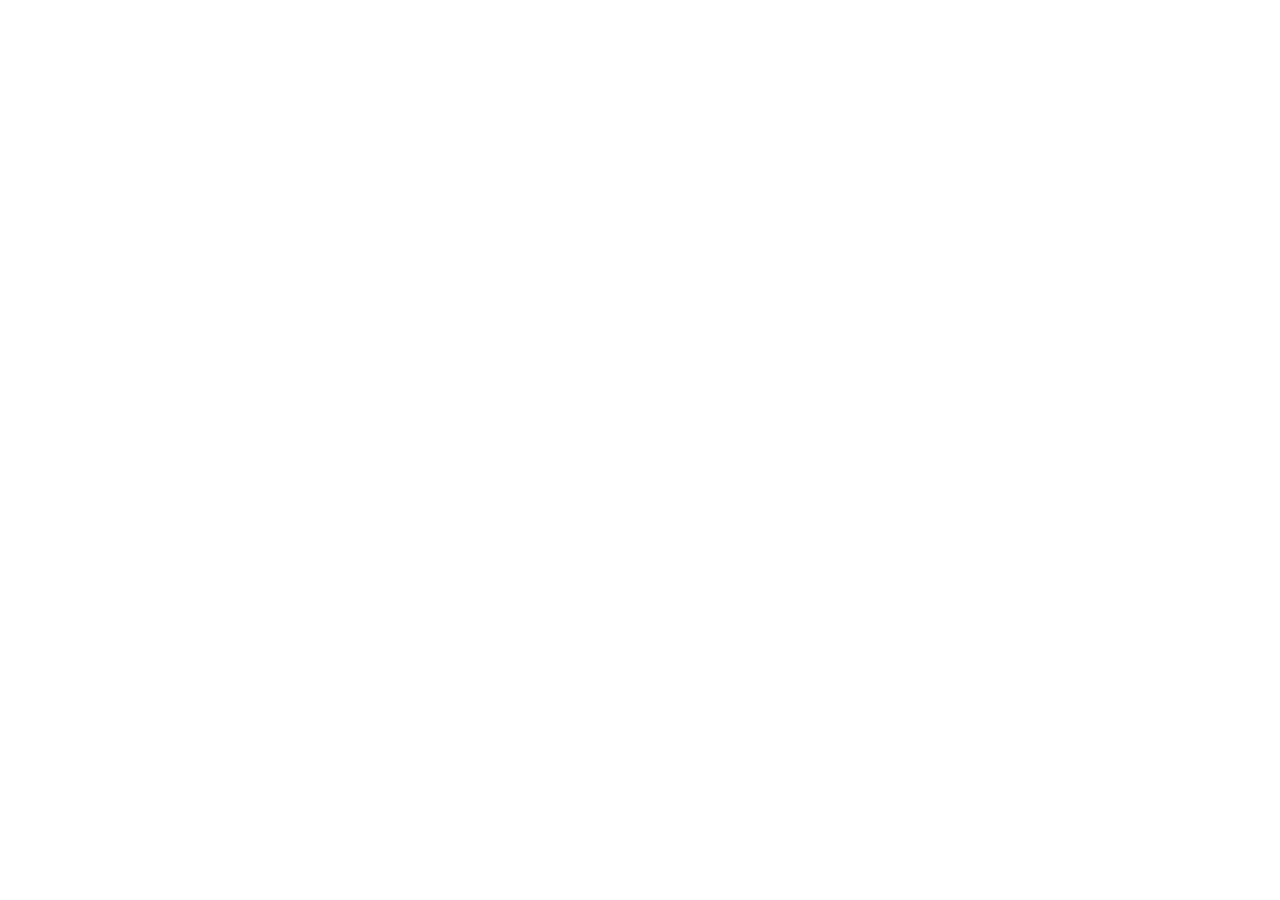
==== experiencia.html @ 4b9c1e17 "Add files via upload" ====
<!DOCTYPE html>
<html lang="en">
<head>
    <meta charset="UTF-8">
    <meta name="viewport" content="width=device-width, initial-scale=1.0">
    <title>Gabriel Del Valle</title>
</head>
<body>
    
</body>
</html>
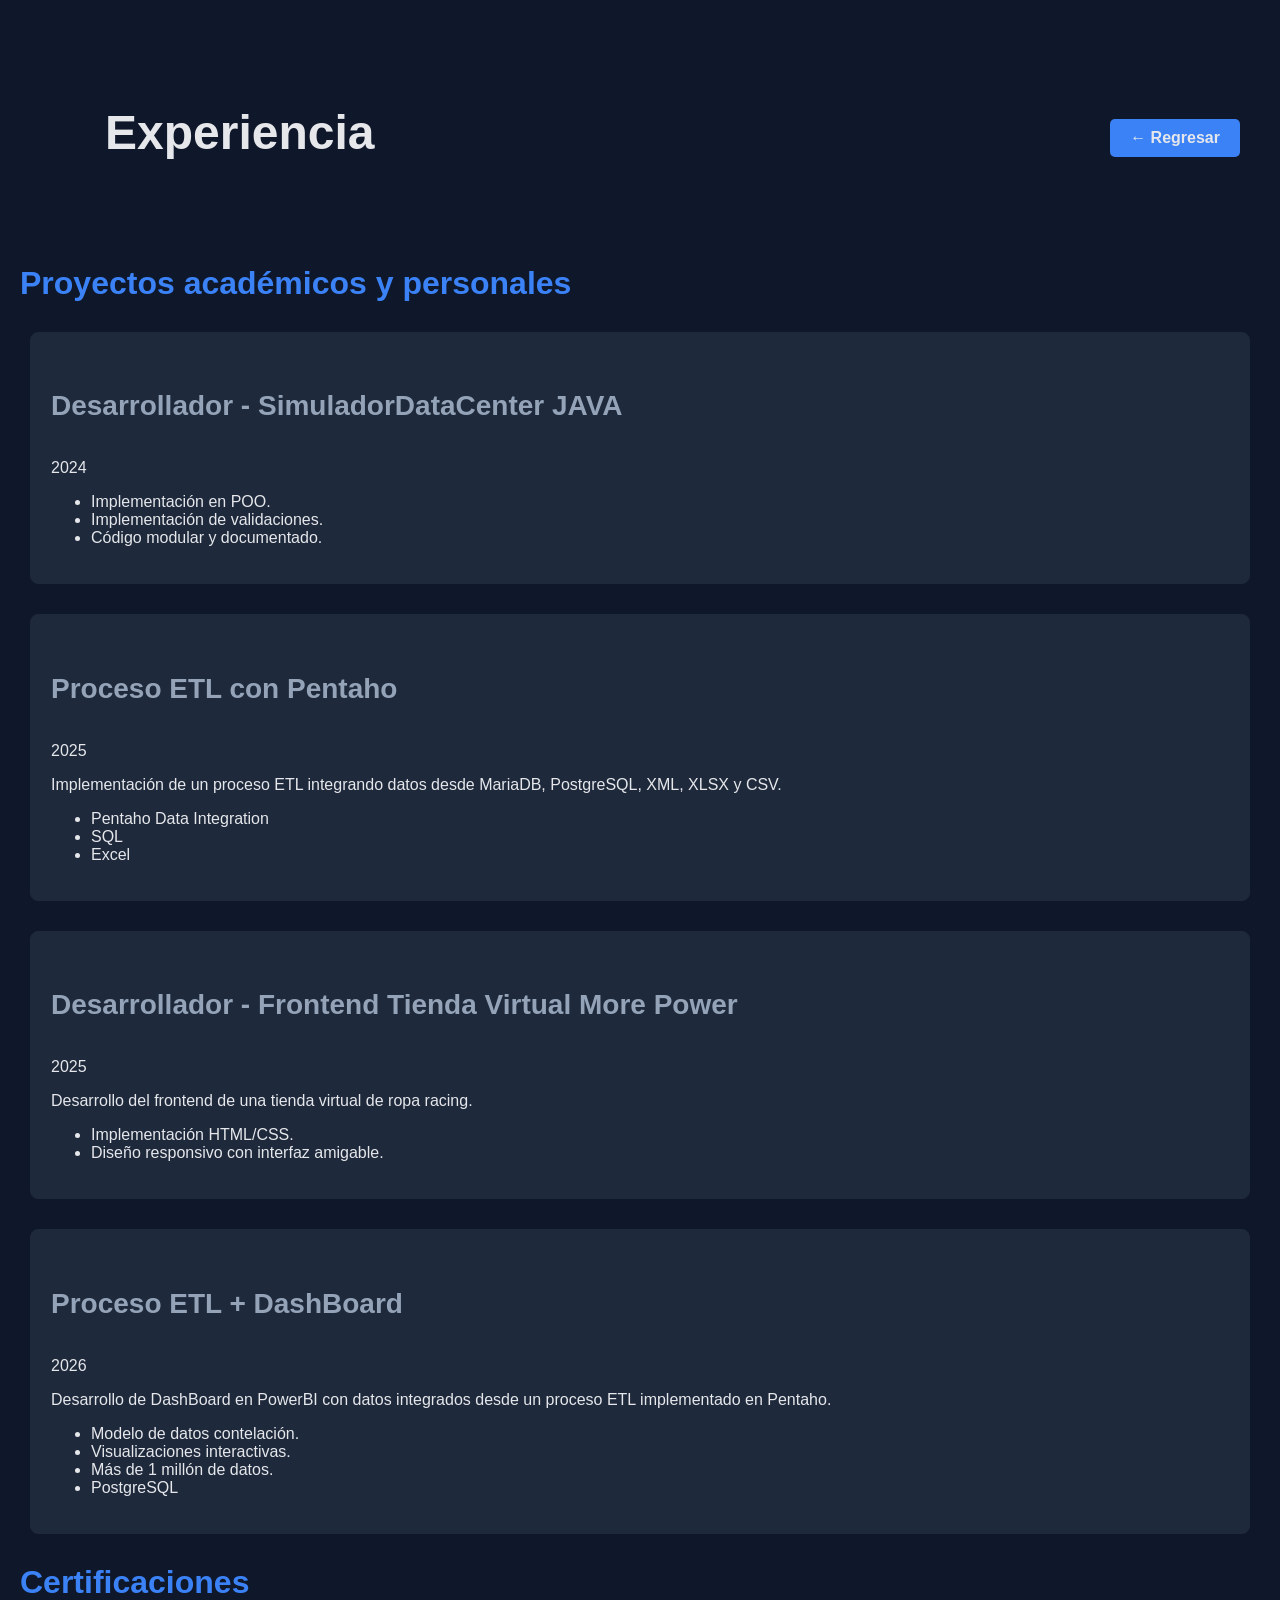
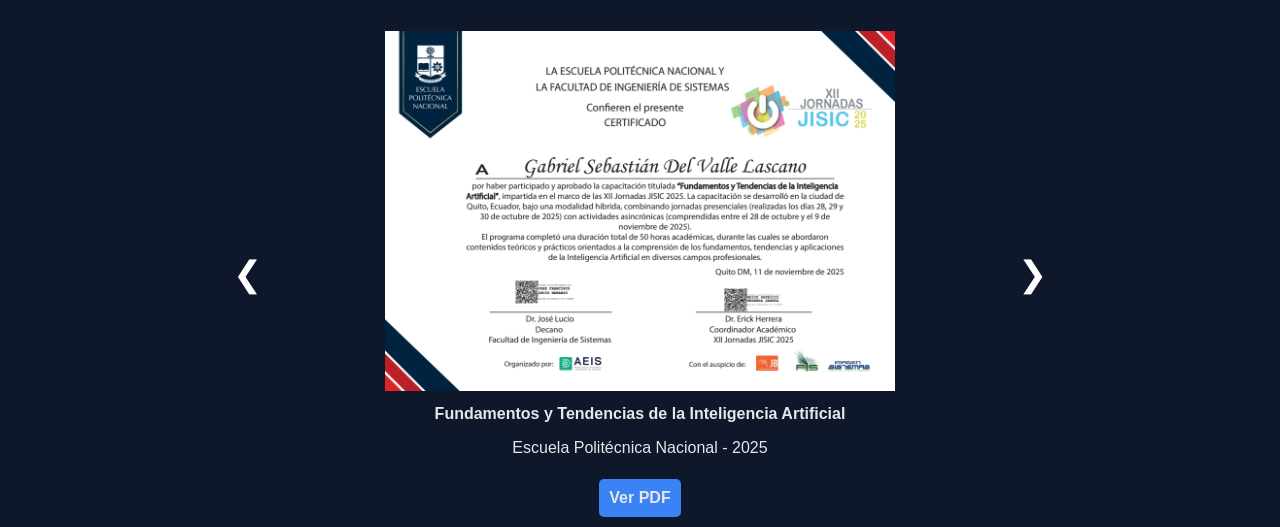
==== commit 11dc1921: "Primer despliegue del portafolio" ====
--- a/experiencia.html
+++ b/experiencia.html
@@ -1,11 +1,145 @@
-<!DOCTYPE html>
-<html lang="en">
-<head>
-    <meta charset="UTF-8">
-    <meta name="viewport" content="width=device-width, initial-scale=1.0">
-    <title>Gabriel Del Valle</title>
-</head>
-<body>
-    
-</body>
+<!DOCTYPE html>
+<html lang="es">
+
+<head>
+    <meta charset="UTF-8">
+    <title>Experiencia | Gabriel Del Valle</title>
+    <link rel="stylesheet" href="css/styles.css">
+</head>
+
+<body>
+
+    <main>
+
+        <section class="experiencia-section">
+            <section class="experiencia-header">
+            <h2 class="section-title">Experiencia</h2>
+            <a href="index.html" class="btn-regresar"> ← Regresar</a>
+            </section>
+            <!-- PROYECTOS -->
+            <section class="experiencia-bloque">
+                <h3>Proyectos académicos y personales</h3>
+
+                <div class="experiencia-card">
+                    <h4>Desarrollador - SimuladorDataCenter JAVA</h4>
+                    <span class="experiencia-fecha">2024</span>
+                    <ul>
+                        <li>Implementación en POO.</li>
+                        <li>Implementación de validaciones.</li>
+                        <li>Código modular y documentado.</li>
+                    </ul>
+                </div>
+
+                <div class="experiencia-card">
+                    <h4>Proceso ETL con Pentaho</h4>
+                    <span class="experiencia-fecha">2025</span>
+                    <p>
+                        Implementación de un proceso ETL integrando datos desde MariaDB, PostgreSQL, XML, XLSX y CSV.
+                    </p>
+                    <ul>
+                        <li>Pentaho Data Integration</li>
+                        <li>SQL</li>
+                        <li>Excel</li>
+                    </ul>
+                </div>
+
+                <div class="experiencia-card">
+                    <h4>Desarrollador - Frontend Tienda Virtual More Power</h4>
+                    <span class="experiencia-fecha">2025</span>
+                    <p>
+                        Desarrollo del frontend de una tienda virtual de ropa racing.
+                    <ul>
+                        <li>Implementación HTML/CSS.</li>
+                        <li>Diseño responsivo con interfaz amigable.</li>
+                    </ul>
+                </div>
+
+                <div class="experiencia-card">
+                    <h4>Proceso ETL + DashBoard</h4>
+                    <span class="experiencia-fecha">2026</span>
+                    <p>
+                        Desarrollo de DashBoard en PowerBI con datos integrados desde un proceso ETL implementado en Pentaho.
+                    <ul>
+                        <li>Modelo de datos contelación.</li>
+                        <li>Visualizaciones interactivas.</li>
+                        <li>Más de 1 millón de datos.</li>
+                        <li>PostgreSQL</li>
+                    </ul>
+                </div>
+
+
+
+            </section>
+
+
+            <!-- CERTIFICACIONES -->
+            <section class="experiencia-bloque">
+                <h3>Certificaciones</h3>
+
+                <div class="slider-certificados">
+
+                    <button class="slider-btn prev" onclick="moverSlide(-1)">&#10094;</button>
+
+                    <div class="slider-viewport">
+                        <div class="slider-track" id="sliderTrack">
+
+                            <!-- CERTIFICADO 1 -->
+                            <div class="certificacion-slide">
+                                <img src="certificados/JISIC2025.png" alt="Certificado JISIC2025">
+                                <h4>Fundamentos y Tendencias de la Inteligencia Artificial</h4>
+                                <p>Escuela Politécnica Nacional - 2025</p>
+                                <a class="btn-ver" href="certificados/JISIC2025.pdf" target="_blank">Ver PDF</a>
+                            </div>
+
+                            <!-- CERTIFICADO 2 -->
+                            <div class="certificacion-slide">
+                                <img src="certificados/DataScienceEssentialswithPython_Gabriel Del Valle.png"
+                                    alt="Certificado Ciencia de Datos con Python">
+                                <h4>Data Science Essentials with Python</h4>
+                                <p>Cisco · 2025</p>
+                                <a class="btn-ver" href="certificados/DataScienceEssentialswithPython_Gabriel Del Valle.pdf"
+                                    target="_blank">Ver PDF</a>
+                            </div>
+
+                            <!-- AGREGA MÁS AQUÍ -->
+                            <div class="certificacion-slide">
+                                <img src="certificados/DataAnalyticsEssentials_Gabriel Del Valle.png"
+                                    alt="Certificado Ciencia de Datos con Python">
+                                <h4>Data Analytics Essentials</h4>
+                                <p>Cisco · 2025</p>
+                                <a class="btn-ver" href="certificados/DataAnalyticsEssentialsUpdate20250919-31-7cfioe.pdf"
+                                    target="_blank">Ver PDF</a>
+                            </div>
+
+                        </div>
+                    </div>
+
+                    <button class="slider-btn next" onclick="moverSlide(1)">&#10095;</button>
+
+                </div>
+            </section>
+    </main>
+
+    <script>
+        let indice = 0;
+        const anchoSlide = 720;
+
+        function moverSlide(direccion) {
+            const track = document.getElementById("sliderTrack");
+            const slides = document.querySelectorAll(".certificacion-slide");
+            const totalSlides = slides.length;
+
+            indice += direccion;
+
+            if (indice < 0) indice = totalSlides - 1;
+            if (indice >= totalSlides) indice = 0;
+
+            track.style.transform = `translateX(-${indice * anchoSlide}px)`;
+        }
+    </script>
+
+
+
+</body>
+
 </html>
--- a/css/styles.css
+++ b/css/styles.css
@@ -0,0 +1,459 @@
+:root{
+    --color-fondo: #0F172A;
+    --color-fondo-claro: #1E293B;
+    --color-texto: #E5E7EB;
+    --color-texto-oscuro: #94A3B8;
+    --color-acentos: #3B82F6;
+    --color-detalles: #60A5FA;
+    --funte-principal: 'Inter', sans-serif;;
+    
+}
+
+*{
+    font-family: var(--funte-principal);
+}
+
+body{
+    margin: 0;
+    padding: 0;
+    background-color: var(--color-fondo);
+}
+
+hr{
+    background-color: var(--color-acentos);
+}
+
+
+.nav-contacto{
+    background-color: var(--color-fondo-claro);
+    color: var(--color-texto-oscuro);
+    padding: 20px 20px;
+    margin: 0 0;
+}
+
+.nav-contacto ul{
+    background-color: var(--color-fondo-claro);
+    text-decoration: none;
+    display: flex;
+    gap: 40px;
+    justify-content:space-between;
+    margin: 0;
+    padding: 0 ;
+}
+.nav-contacto ul a{
+    text-decoration: none;
+    background: var(--color-fondo-claro);
+    color: var(--color-texto);
+    padding: 10px;
+    margin: 0;
+}
+
+.nav-contacto ul a img{
+    width: 32px;
+    height: 32px;
+    vertical-align: middle;
+    margin-right: 8px;
+}
+
+.nav-contacto ul a:hover{
+    color: var(--color-acentos);
+}
+
+
+
+.informacion{
+    background-color: var(--color-fondo);
+    color: var(--color-texto);
+    padding: 15px;
+}
+
+.informacion h2{
+    font-size: 36px;
+    font-weight: bold;
+    color: var(--color-texto-oscuro);
+}
+
+.contenedor-informacion{
+    display: grid;
+    grid-template-columns: 1fr 2fr;
+    padding: 20px;
+    align-items: center;
+}
+
+.contenedor-informacion img{
+    border-radius: 50%;
+    /* Make image square and center it inside its grid cell */
+    width: 250px;
+    height: 250px;
+    border: 5px solid var(--color-acentos);
+    justify-self: center;
+    display: block;
+    margin: 0 auto;
+}
+.contenedor-informacion h4{
+    color: var(--color-texto-oscuro);
+    font-size: 24px;
+    font-weight: bold;
+}
+.contenedor-informacion p{
+    font-size: 18px;
+    line-height: 1.6;
+    text-align: justify;
+}
+
+
+.experiencia{
+    background: var(--color-fondo);
+    display: grid;
+    grid-template-columns: repeat(auto-fit, minmax(250px, 1fr));
+    gap: 20px;
+    padding: 20px;
+}
+
+.card-experiencia{
+    display: grid;
+    grid-template-columns: 1fr;
+    background-color: var(--color-fondo-claro);
+    border-radius: 8px; 
+    margin: 20px;
+    padding: 20px;
+    text-align: center;
+    justify-self: center;   
+    box-shadow: 0 4px 8px rgba(0, 0, 0, 0.1);
+}
+
+.card-experiencia h3{
+    color: var(--color-acentos);
+    font-size: 24px;
+    margin-bottom: 10px;
+}
+
+.card-experiencia img{
+    width: 250px;
+    height: 250px;
+    padding: 10px;
+}
+
+.separador{
+    border: 2px solid var(--color-fondo-claro);
+}
+
+.experiencia-header, .portafolio-header{
+    display: flex;
+    justify-content: space-between;
+    align-items: center;
+    padding: 20px;
+    margin: 20px;
+}
+
+.btn-experiencia{
+    background-color: var(--color-acentos);
+    color: var(--color-texto);
+    padding: 10px 20px;
+    text-decoration: none;
+    border-radius: 5px;
+    font-weight: bold;
+    display: inline-block;
+    margin-top: 10px;
+}
+
+.btn-experiencia:hover{
+    background-color: var(--color-detalles);
+    color: #0F172A;
+}
+
+
+.btn-regresar{
+    margin-left: 20px;
+    margin-top: 30px;
+    padding: 10px 20px;
+    background-color: var(--color-acentos);
+    color: var(--color-texto);
+    padding: 10px 20px;
+    text-decoration: none;
+    border-radius: 5px;
+    font-weight: bold;
+    display: inline-block;
+    margin-top: 10px;
+}
+
+.btn-regresar:hover{
+    background-color: var(--color-detalles);
+    color: #0F172A;
+}
+
+/* =========================
+   SECCIÓN SOBRE MÍ (TABLA)
+   ========================= */
+
+.about-section {
+    background-color: var(--color-fondo);
+    color: var(--color-texto);
+    padding: 40px 20px;
+}
+
+.about-container {
+    max-width: 1000px;
+    margin: 0 auto;
+}
+
+.section-title {
+    font-size: 36px;
+    font-weight: bold;
+    color: var(--color-texto-oscuro);
+    margin-bottom: 20px;
+}
+
+.about-intro {
+    font-size: 18px;
+    line-height: 1.6;
+    color: var(--color-texto);
+    margin-bottom: 30px;
+    max-width: 800px;
+}
+
+/* Wrapper para responsive */
+.about-table-wrapper {
+    overflow-x: auto;
+}
+
+/* Tabla */
+.about-table {
+    width: 100%;
+    border-collapse: collapse;
+    background-color: var(--color-fondo-claro);
+    border-radius: 8px;
+    overflow: hidden;
+}
+
+/* Filas */
+.about-table tr {
+    border-bottom: 1px solid rgba(255, 255, 255, 0.05);
+}
+
+.about-table tr:last-child {
+    border-bottom: none;
+}
+
+/* Columna izquierda */
+.about-table th {
+    text-align: left;
+    padding: 16px 20px;
+    width: 30%;
+    font-size: 16px;
+    font-weight: 600;
+    color: var(--color-acentos);
+    background-color: rgba(255, 255, 255, 0.02);
+    vertical-align: top;
+}
+
+/* Columna derecha */
+.about-table td {
+    padding: 16px 20px;
+    font-size: 16px;
+    color: var(--color-texto);
+    line-height: 1.6;
+}
+
+/* Hover sutil */
+.about-table tr:hover {
+    background-color: rgba(96, 165, 250, 0.05);
+}
+
+
+@media (max-width: 768px) {
+    .section-title {
+        font-size: 28px;
+    }
+
+    .about-intro {
+        font-size: 16px;
+    }
+
+    .about-table th,
+    .about-table td {
+        padding: 14px;
+        font-size: 15px;
+    }
+}
+
+/* Diseños Experiencia*/
+
+.section-title{
+    color: var(--color-texto);
+    font-size: 48px;
+    padding: 15px;
+    margin: 50px;
+}
+
+.experiencia-card{
+    background-color: var(--color-fondo-claro);
+    color: var(--color-texto);
+    padding: 20px;
+    border-radius: 8px;
+    margin: 30px;
+    border: solid 1px var(--color-fondo-claro);
+}
+
+.experiencia-bloque h3{
+    color: var(--color-acentos);
+    font-size: 32px;
+    font-weight: bold;
+    margin: 20px;
+}
+
+.experiencia-card h4{
+    color: var(--color-texto-oscuro);
+    font-weight: bold;
+    font-size: 28px;
+}
+
+
+/* ===== SLIDER CERTIFICADOS ===== */
+
+.slider-certificados {
+    display: flex;
+    align-items: center;
+    justify-content: center;
+    gap: 12px;
+    margin-top: 20px;
+}
+
+.slider-viewport {
+    width: 720px;              
+    overflow: hidden;          
+}
+
+.slider-track {
+    display: flex;
+    transition: transform 0.5s ease-in-out;
+}
+
+.certificacion-slide {
+    min-width: 720px;          
+    box-sizing: border-box;
+    text-align: center;
+    padding: 10px;
+}
+
+.certificacion-slide img {
+    width: 100%;
+    max-height: 360px;   
+    object-fit: contain;
+    border-radius: 10px;
+}
+
+
+.certificacion-slide h4 {
+    margin: 10px 0 4px;
+}
+
+.certificacion-slide a {
+    display: inline-block;
+    margin-top: 6px;
+    font-weight: bold;
+    text-decoration: none;
+}
+
+/* Botones */
+.slider-btn {
+    background: none;
+    border: none;
+    font-size: 2.2rem;
+    cursor: pointer;
+    color: #fff; 
+}
+
+.slider-btn:hover {
+    transform: scale(1.1);
+}
+
+.slider-certificados{
+    color: var(--color-texto);
+}
+
+.btn-ver{
+    background: var(--color-acentos);
+    padding: 10px;
+    border-radius: 5px;
+    color: var(--color-texto);
+}
+
+.btn-ver:hover{
+    background: var(--color-detalles);
+    color: #0F172A;
+}
+
+.portafolio-card {
+    display: grid;
+    background-color: var(--color-fondo-claro);
+    color: var(--color-texto);
+    padding: 20px;
+    border-radius: 8px;
+    margin: 30px;
+    font-size: 18px;
+}
+
+.portafolio-bloque h3{
+    color: var(--color-texto);
+    font-size: 32px;
+    font-weight: bold;
+    margin: 20px;
+}
+
+.portafolio-card h4{
+    color: var(--color-acentos);
+    font-size: 32px;
+    font-weight: bold;
+    margin: 20px;
+}
+
+.portafolio-card img{
+    width: 60%;
+    align-items: center;
+    text-align: center; 
+    justify-self: center;
+    margin: 20px;
+    border: solid 4px var(--color-detalles);
+    border-radius: 12px;
+}
+
+.dashboard-images {
+    display: flex;
+    justify-content: center;
+    padding: 20px;
+    margin: 20px;
+    
+}
+
+.dashboard-images img {
+    width: 45%;
+}
+
+.btn-repositorio{
+    text-align: center;
+    text-decoration: none;
+    width: 150px;
+    background: var(--color-acentos);
+    padding: 10px;
+    border-radius: 5px;
+    color: var(--color-texto);
+    margin-top: 10px;
+    justify-self: center;
+}
+
+.btn-repositorio:hover{
+    background: var(--color-detalles);
+    color: #0F172A;
+}
+
+.delencanto-images{
+    display: grid;
+    grid-template-columns: 1fr 1fr;
+
+}
+
+.delencanto-images img{
+    width: 80%;
+    height: auto;
+}
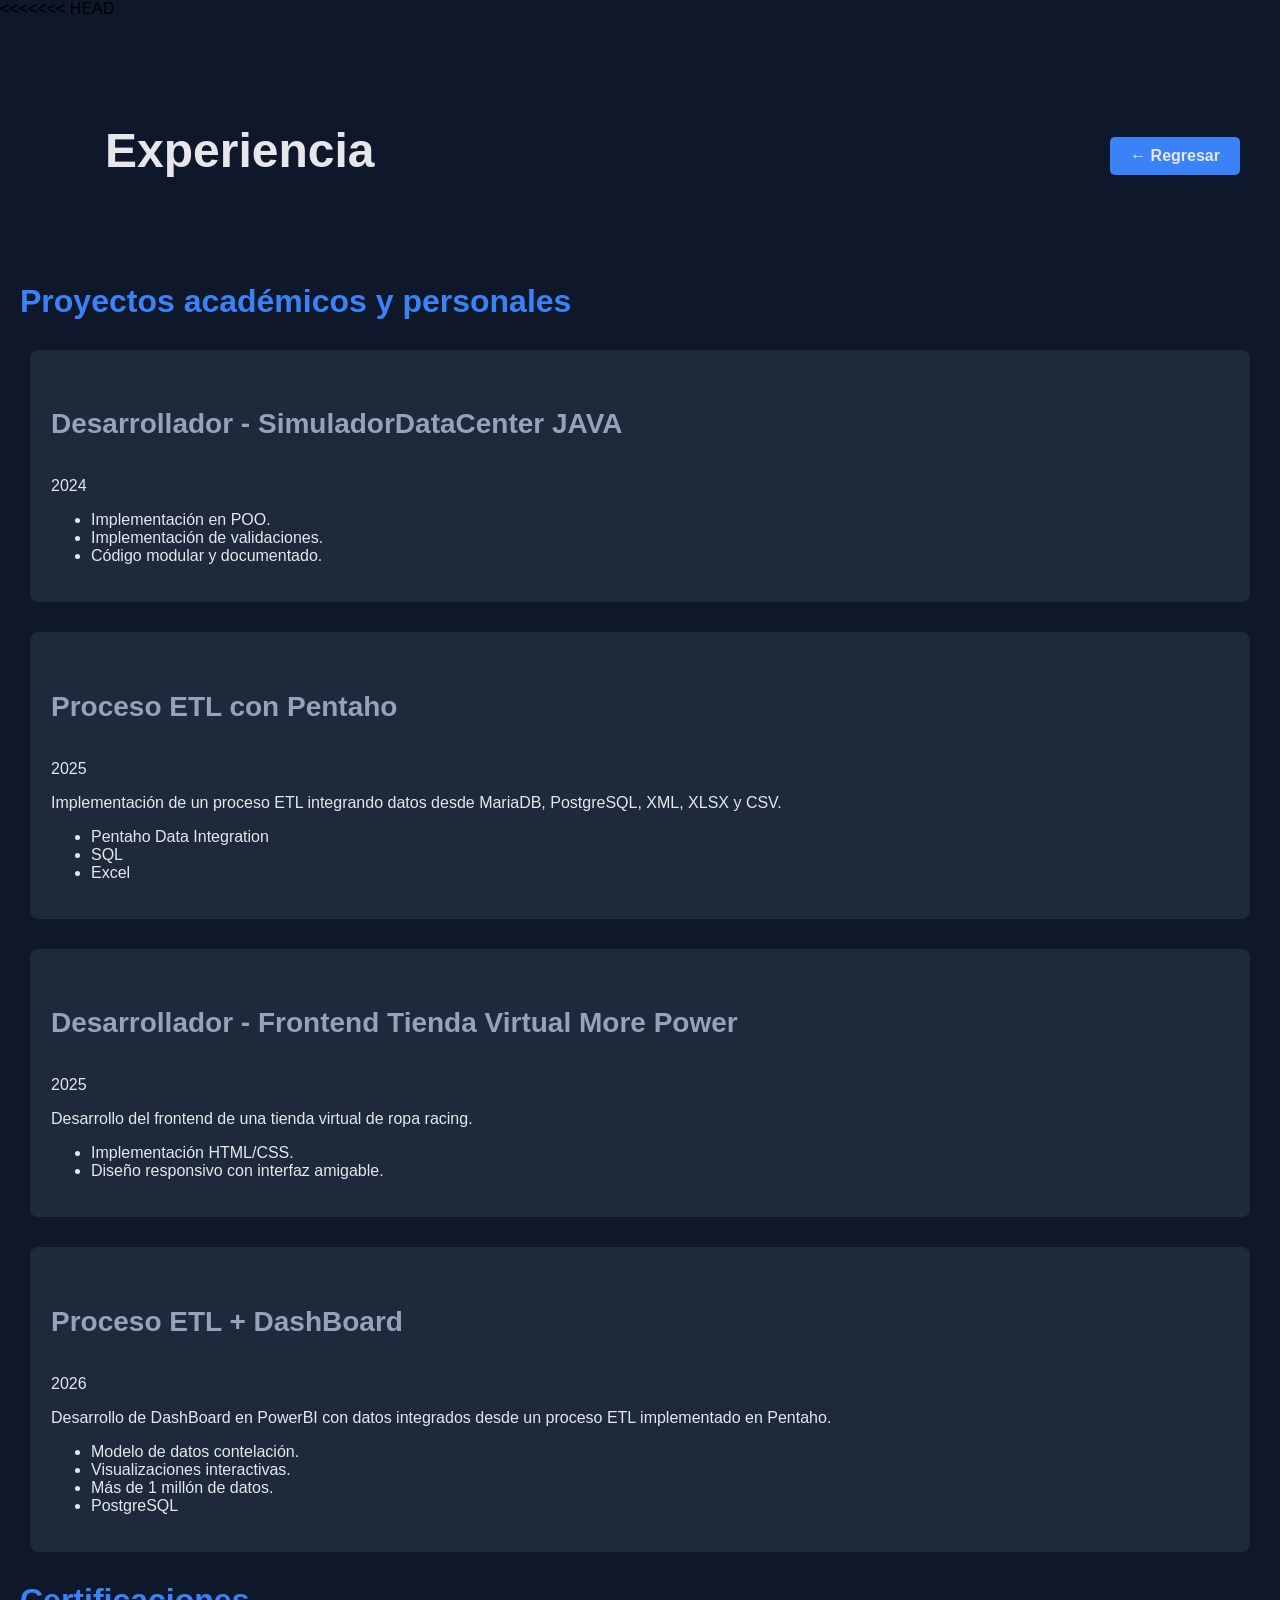
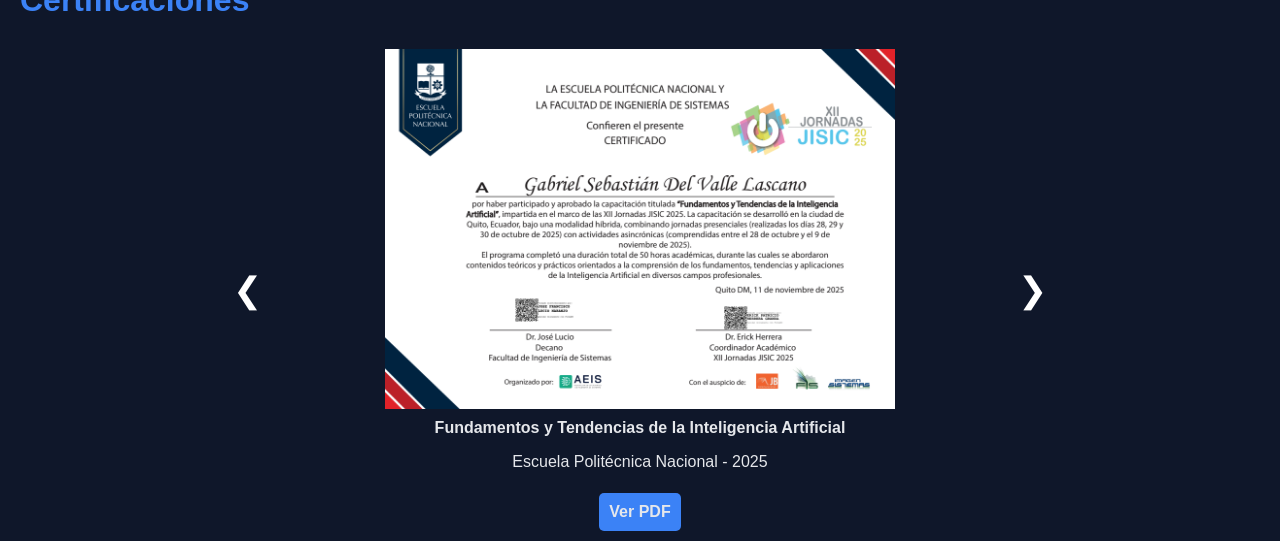
==== commit 62f5d468: "Primer despliegue del portafolio" ====
--- a/experiencia.html
+++ b/experiencia.html
@@ -1,3 +1,4 @@
+<<<<<<< HEAD
 <!DOCTYPE html>
 <html lang="es">
 
@@ -141,5 +142,4 @@
 
 
 </body>
-
 </html>
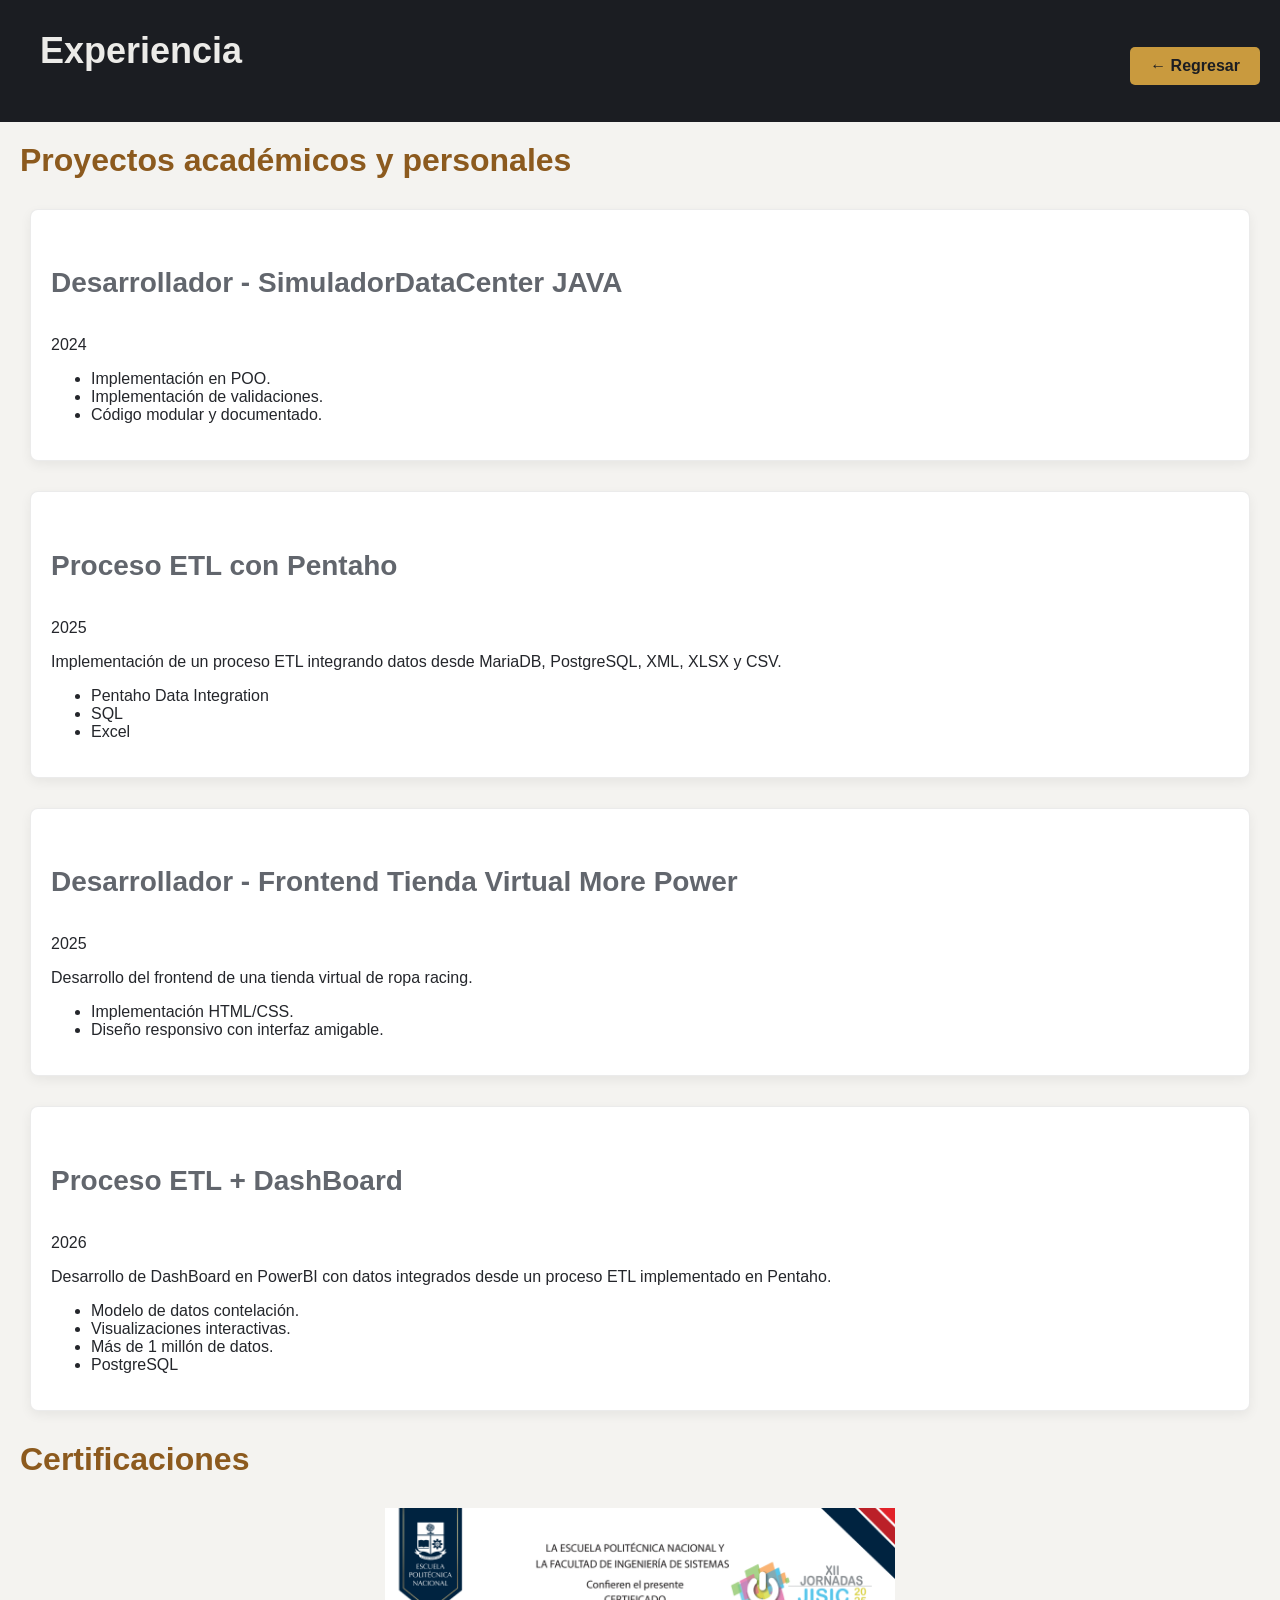
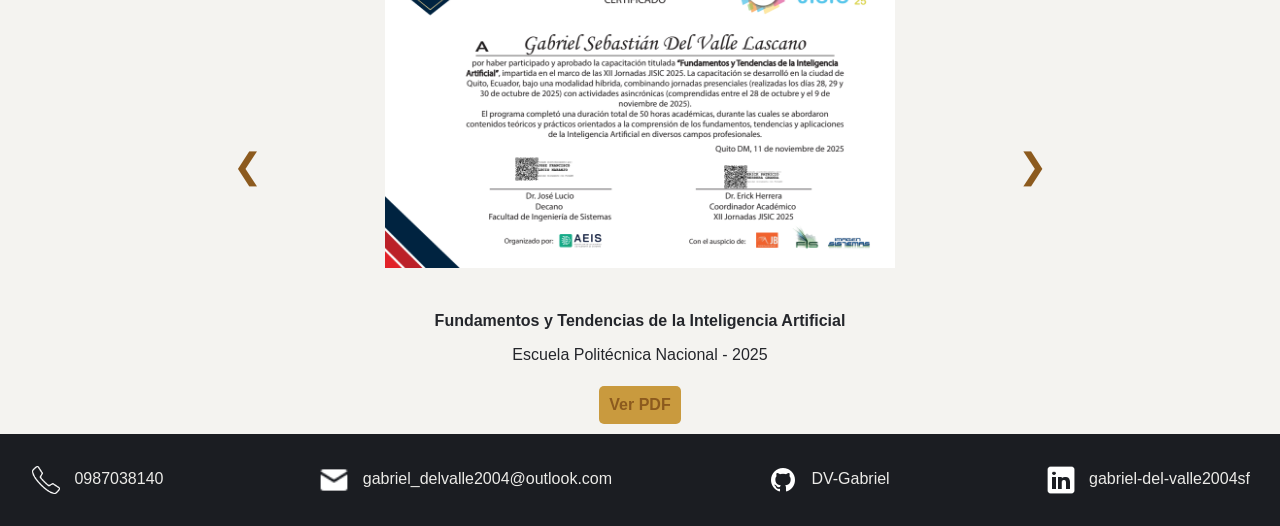
==== commit 3d877cd2: "Cambio paleta de coleres" ====
--- a/experiencia.html
+++ b/experiencia.html
@@ -1,4 +1,3 @@
-<<<<<<< HEAD
 <!DOCTYPE html>
 <html lang="es">
 
@@ -119,6 +118,17 @@
 
                 </div>
             </section>
+
+            <section class="nav-contacto" id="contactos">
+            <ul>
+                <a href=""><img src="img/LogoLlamada.png" alt="Teléfono"> 0987038140</a>
+                <a href=""><img src="img/LogoCorreo.png" alt="Correo Electronico"> gabriel_delvalle2004@outlook.com </a>
+                <a href="https://github.com/DV-Gabriel"><img src="img/logoGitHUb.png" alt="GitHub"> DV-Gabriel</a>
+                <a href="https://www.linkedin.com/in/gabriel-del-valle2004sf/"> <img src="img/LinkedIn_icon.png"
+                        alt="linkedin">
+                    gabriel-del-valle2004sf </a>
+            </ul>
+        </section>
     </main>
 
     <script>
--- a/css/styles.css
+++ b/css/styles.css
@@ -1,12 +1,35 @@
 :root{
-    --color-fondo: #0F172A;
-    --color-fondo-claro: #1E293B;
-    --color-texto: #E5E7EB;
-    --color-texto-oscuro: #94A3B8;
-    --color-acentos: #3B82F6;
-    --color-detalles: #60A5FA;
-    --funte-principal: 'Inter', sans-serif;;
-    
+
+    /* ============================
+       PALETA MIXTA — Carbón + Dorado
+       Header/footer oscuro, contenido claro,
+       un único acento (dorado/bronce) reservado
+       para detalles, CTAs y elementos clave.
+       ============================ */
+
+    /* Fondos */
+    --color-fondo: #F4F3F0;              /* fondo de secciones de contenido (claro) */
+    --color-fondo-card: #FFFFFF;         /* tarjetas sobre el fondo claro */
+    --color-fondo-oscuro: #1B1D22;       /* hero, header/footer, nav-contacto */
+    --color-fondo-oscuro-suave: #272A30; /* hover / paneles dentro de zonas oscuras */
+
+    /* Texto */
+    --color-texto: #24262B;                    /* texto principal sobre fondo claro */
+    --color-texto-secundario: #62666D;         /* texto secundario sobre fondo claro */
+    --color-texto-claro: #ECEBE8;              /* texto principal sobre fondo oscuro */
+    --color-texto-claro-secundario: #9A9DA3;   /* texto secundario sobre fondo oscuro */
+
+    /* Acento único (dorado/bronce) */
+    --color-acento: #C99A3E;        /* fondos de botones, insignias, bordes decorativos */
+    --color-acento-hover: #A87D2E;  /* estado hover de los elementos con --color-acento */
+    --color-acento-suave: #F1E3C5;  /* tinte pálido — fondos suaves, badges detrás de logos */
+    --color-acento-texto: #8C5A1E;  /* acento usado como TEXTO sobre fondo claro (cumple contraste AA) */
+
+    /* Utilidad */
+    --color-borde: rgba(0, 0, 0, 0.08); /* divisores y bordes sutiles sobre fondo claro */
+
+    --funte-principal: 'Inter', sans-serif;
+
 }
 
 *{
@@ -20,19 +43,21 @@
 }
 
 hr{
-    background-color: var(--color-acentos);
+    background-color: var(--color-acento);
+    border: none;
+    height: 2px;
 }
 
 
 .nav-contacto{
-    background-color: var(--color-fondo-claro);
-    color: var(--color-texto-oscuro);
+    background-color: var(--color-fondo-oscuro);
+    color: var(--color-texto-claro-secundario);
     padding: 20px 20px;
     margin: 0 0;
 }
 
 .nav-contacto ul{
-    background-color: var(--color-fondo-claro);
+    background-color: var(--color-fondo-oscuro);
     text-decoration: none;
     display: flex;
     gap: 40px;
@@ -42,8 +67,8 @@
 }
 .nav-contacto ul a{
     text-decoration: none;
-    background: var(--color-fondo-claro);
-    color: var(--color-texto);
+    background: var(--color-fondo-oscuro);
+    color: var(--color-texto-claro);
     padding: 10px;
     margin: 0;
 }
@@ -56,21 +81,21 @@
 }
 
 .nav-contacto ul a:hover{
-    color: var(--color-acentos);
+    color: var(--color-acento);
 }
 
 
 
 .informacion{
-    background-color: var(--color-fondo);
-    color: var(--color-texto);
+    background-color: var(--color-fondo-oscuro);
+    color: var(--color-texto-claro);
     padding: 15px;
 }
 
 .informacion h2{
     font-size: 36px;
     font-weight: bold;
-    color: var(--color-texto-oscuro);
+    color: var(--color-texto-claro);
 }
 
 .contenedor-informacion{
@@ -85,13 +110,13 @@
     /* Make image square and center it inside its grid cell */
     width: 250px;
     height: 250px;
-    border: 5px solid var(--color-acentos);
+    border: 5px solid var(--color-acento);
     justify-self: center;
     display: block;
     margin: 0 auto;
 }
 .contenedor-informacion h4{
-    color: var(--color-texto-oscuro);
+    color: var(--color-acento);
     font-size: 24px;
     font-weight: bold;
 }
@@ -113,29 +138,38 @@
 .card-experiencia{
     display: grid;
     grid-template-columns: 1fr;
-    background-color: var(--color-fondo-claro);
+    background-color: var(--color-fondo-card);
+    border: 1px solid var(--color-borde);
     border-radius: 8px; 
     margin: 20px;
     padding: 20px;
     text-align: center;
     justify-self: center;   
-    box-shadow: 0 4px 8px rgba(0, 0, 0, 0.1);
+    box-shadow: 0 4px 12px rgba(0, 0, 0, 0.08);
+    width: 50%;
 }
 
 .card-experiencia h3{
-    color: var(--color-acentos);
+    color: var(--color-acento-texto);
     font-size: 24px;
     margin-bottom: 10px;
 }
 
 .card-experiencia img{
-    width: 250px;
-    height: 250px;
-    padding: 10px;
+    width: 180px;
+    height: 180px;
+    padding: 20px;
+    box-sizing: border-box;
+    background-color: var(--color-acento-suave);
+    border-radius: 45%;
+    object-fit: contain;
+    justify-self: center;
 }
 
 .separador{
-    border: 2px solid var(--color-fondo-claro);
+    border: none;
+    height: 1px;
+    background-color: var(--color-borde);
 }
 
 .experiencia-header, .portafolio-header{
@@ -143,12 +177,13 @@
     justify-content: space-between;
     align-items: center;
     padding: 20px;
-    margin: 20px;
+    background-color: var(--color-fondo-oscuro);
+    color: var(--color-texto-claro);
 }
 
 .btn-experiencia{
-    background-color: var(--color-acentos);
-    color: var(--color-texto);
+    background-color: var(--color-acento);
+    color: var(--color-fondo-oscuro);
     padding: 10px 20px;
     text-decoration: none;
     border-radius: 5px;
@@ -158,8 +193,7 @@
 }
 
 .btn-experiencia:hover{
-    background-color: var(--color-detalles);
-    color: #0F172A;
+    background-color: var(--color-acento-hover);
 }
 
 
@@ -167,8 +201,8 @@
     margin-left: 20px;
     margin-top: 30px;
     padding: 10px 20px;
-    background-color: var(--color-acentos);
-    color: var(--color-texto);
+    background-color: var(--color-acento);
+    color: var(--color-fondo-oscuro);
     padding: 10px 20px;
     text-decoration: none;
     border-radius: 5px;
@@ -178,8 +212,7 @@
 }
 
 .btn-regresar:hover{
-    background-color: var(--color-detalles);
-    color: #0F172A;
+    background-color: var(--color-acento-hover);
 }
 
 /* =========================
@@ -200,9 +233,17 @@
 .section-title {
     font-size: 36px;
     font-weight: bold;
-    color: var(--color-texto-oscuro);
-    margin-bottom: 20px;
-}
+    color: var(--color-texto-claro);
+    margin: 0 0 20px;
+    padding: 10px 20px;
+}
+
+.section-subtitle{
+    font-size: 20px;
+    color: var(--color-texto-secundario);
+    margin: 0 0 30px;
+}
+
 
 .about-intro {
     font-size: 18px;
@@ -221,14 +262,15 @@
 .about-table {
     width: 100%;
     border-collapse: collapse;
-    background-color: var(--color-fondo-claro);
+    background-color: var(--color-fondo-card);
+    border: 1px solid var(--color-borde);
     border-radius: 8px;
     overflow: hidden;
 }
 
 /* Filas */
 .about-table tr {
-    border-bottom: 1px solid rgba(255, 255, 255, 0.05);
+    border-bottom: 1px solid var(--color-borde);
 }
 
 .about-table tr:last-child {
@@ -242,8 +284,8 @@
     width: 30%;
     font-size: 16px;
     font-weight: 600;
-    color: var(--color-acentos);
-    background-color: rgba(255, 255, 255, 0.02);
+    color: var(--color-acento-texto);
+    background-color: rgba(0, 0, 0, 0.02);
     vertical-align: top;
 }
 
@@ -257,7 +299,7 @@
 
 /* Hover sutil */
 .about-table tr:hover {
-    background-color: rgba(96, 165, 250, 0.05);
+    background-color: var(--color-acento-suave);
 }
 
 
@@ -277,33 +319,27 @@
     }
 }
 
-/* Diseños Experiencia*/
-
-.section-title{
-    color: var(--color-texto);
-    font-size: 48px;
-    padding: 15px;
-    margin: 50px;
-}
+/* Diseños Experiencia */
 
 .experiencia-card{
-    background-color: var(--color-fondo-claro);
+    background-color: var(--color-fondo-card);
     color: var(--color-texto);
     padding: 20px;
     border-radius: 8px;
     margin: 30px;
-    border: solid 1px var(--color-fondo-claro);
+    border: 1px solid var(--color-borde);
+    box-shadow: 0 4px 12px rgba(0, 0, 0, 0.06);
 }
 
 .experiencia-bloque h3{
-    color: var(--color-acentos);
+    color: var(--color-acento-texto);
     font-size: 32px;
     font-weight: bold;
     margin: 20px;
 }
 
 .experiencia-card h4{
-    color: var(--color-texto-oscuro);
+    color: var(--color-texto-secundario);
     font-weight: bold;
     font-size: 28px;
 }
@@ -341,11 +377,14 @@
     max-height: 360px;   
     object-fit: contain;
     border-radius: 10px;
+    margin-bottom: 30px;
+    /* border: 1px solid var(--color-borde); */
 }
 
 
 .certificacion-slide h4 {
     margin: 10px 0 4px;
+    color: var(--color-texto);
 }
 
 .certificacion-slide a {
@@ -353,6 +392,7 @@
     margin-top: 6px;
     font-weight: bold;
     text-decoration: none;
+    color: var(--color-acento-texto);
 }
 
 /* Botones */
@@ -361,11 +401,12 @@
     border: none;
     font-size: 2.2rem;
     cursor: pointer;
-    color: #fff; 
+    color: var(--color-acento-texto); 
 }
 
 .slider-btn:hover {
     transform: scale(1.1);
+    color: var(--color-acento-hover);
 }
 
 .slider-certificados{
@@ -373,25 +414,26 @@
 }
 
 .btn-ver{
-    background: var(--color-acentos);
+    background: var(--color-acento);
     padding: 10px;
     border-radius: 5px;
-    color: var(--color-texto);
+    color: var(--color-fondo-oscuro);
 }
 
 .btn-ver:hover{
-    background: var(--color-detalles);
-    color: #0F172A;
+    background: var(--color-acento-hover);
 }
 
 .portafolio-card {
     display: grid;
-    background-color: var(--color-fondo-claro);
+    background-color: var(--color-fondo-card);
     color: var(--color-texto);
     padding: 20px;
     border-radius: 8px;
     margin: 30px;
     font-size: 18px;
+    border: 1px solid var(--color-borde);
+    box-shadow: 0 4px 12px rgba(0, 0, 0, 0.06);
 }
 
 .portafolio-bloque h3{
@@ -402,7 +444,7 @@
 }
 
 .portafolio-card h4{
-    color: var(--color-acentos);
+    color: var(--color-acento-texto);
     font-size: 32px;
     font-weight: bold;
     margin: 20px;
@@ -414,7 +456,7 @@
     text-align: center; 
     justify-self: center;
     margin: 20px;
-    border: solid 4px var(--color-detalles);
+    border: solid 3px var(--color-acento-suave);
     border-radius: 12px;
 }
 
@@ -428,23 +470,25 @@
 
 .dashboard-images img {
     width: 45%;
+    border: 1px solid var(--color-borde);
+    border-radius: 8px;
+    box-shadow: 0 4px 12px rgba(0, 0, 0, 0.06);
 }
 
 .btn-repositorio{
     text-align: center;
     text-decoration: none;
     width: 150px;
-    background: var(--color-acentos);
+    background: var(--color-acento);
     padding: 10px;
     border-radius: 5px;
-    color: var(--color-texto);
+    color: var(--color-fondo-oscuro);
     margin-top: 10px;
     justify-self: center;
 }
 
 .btn-repositorio:hover{
-    background: var(--color-detalles);
-    color: #0F172A;
+    background: var(--color-acento-hover);
 }
 
 .delencanto-images{
@@ -456,4 +500,7 @@
 .delencanto-images img{
     width: 80%;
     height: auto;
+    border: 1px solid var(--color-borde);
+    border-radius: 8px;
+    box-shadow: 0 4px 12px rgba(0, 0, 0, 0.06);
 }
